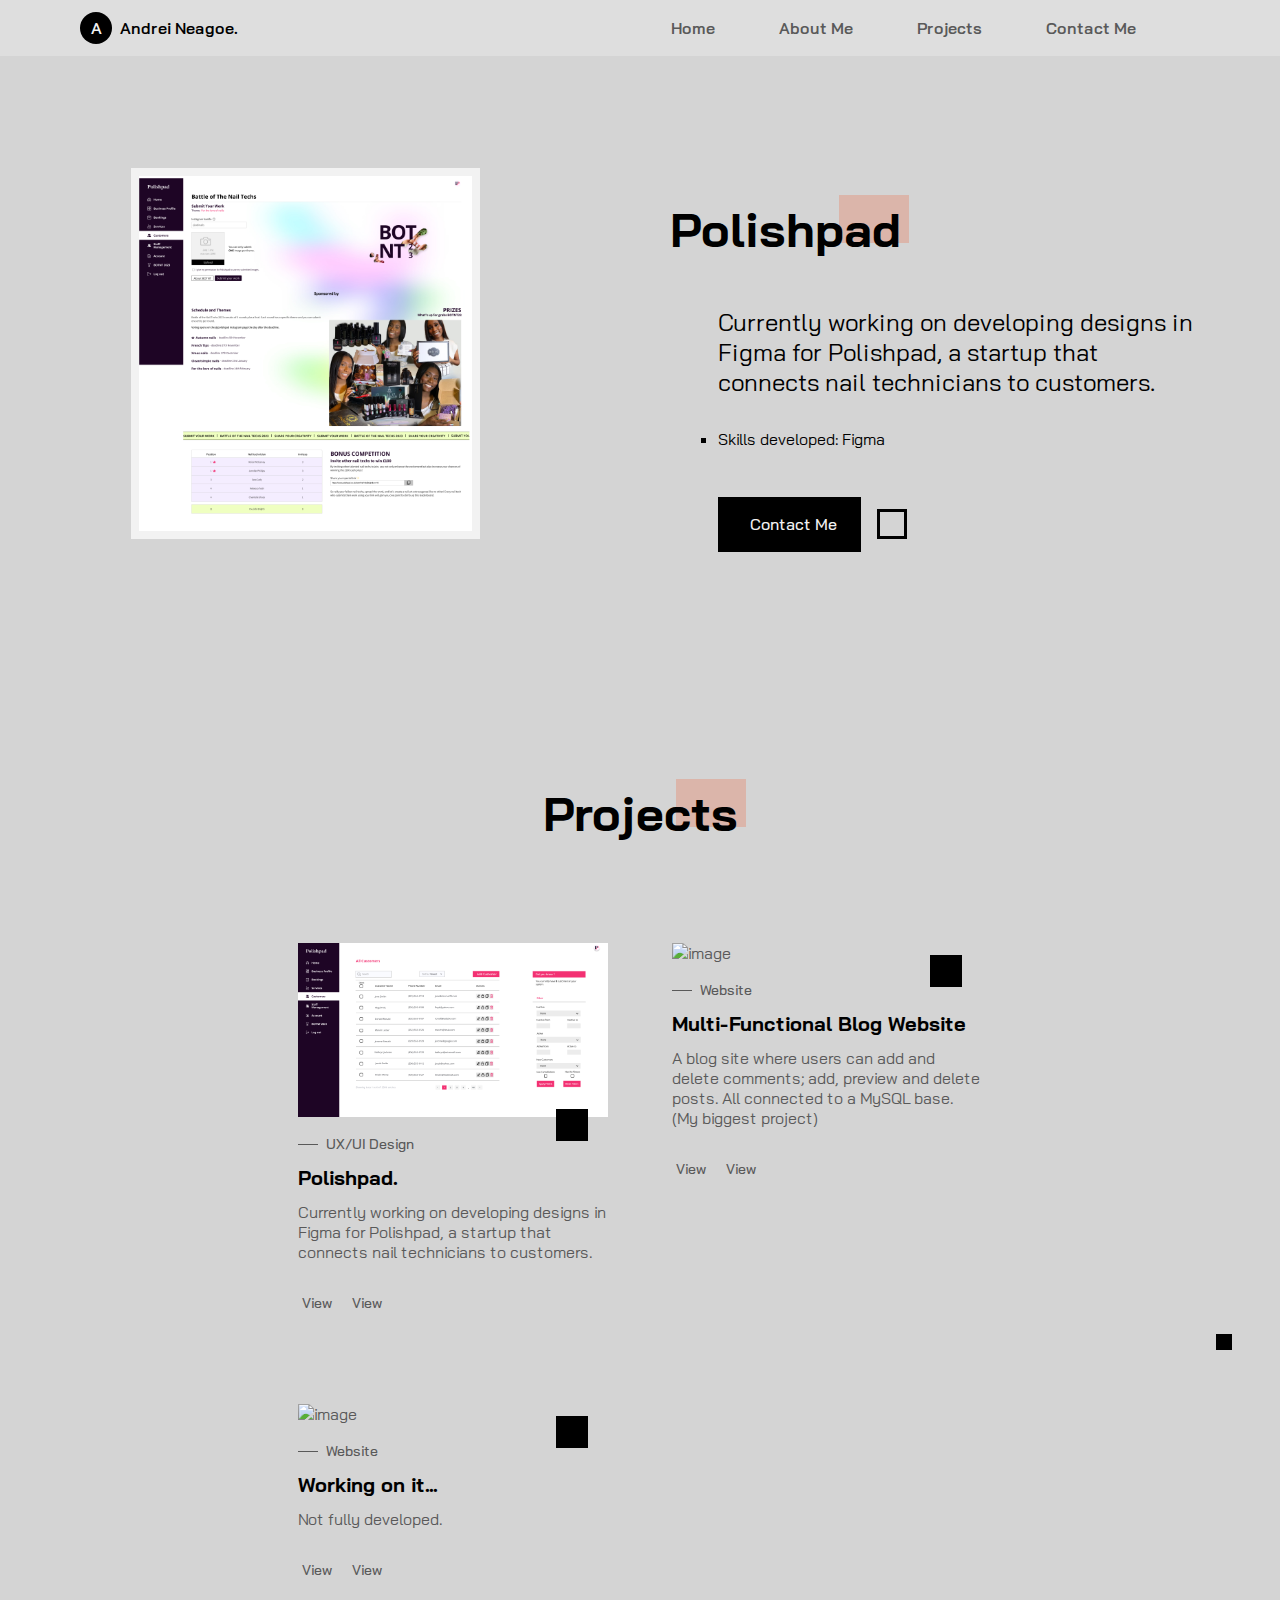
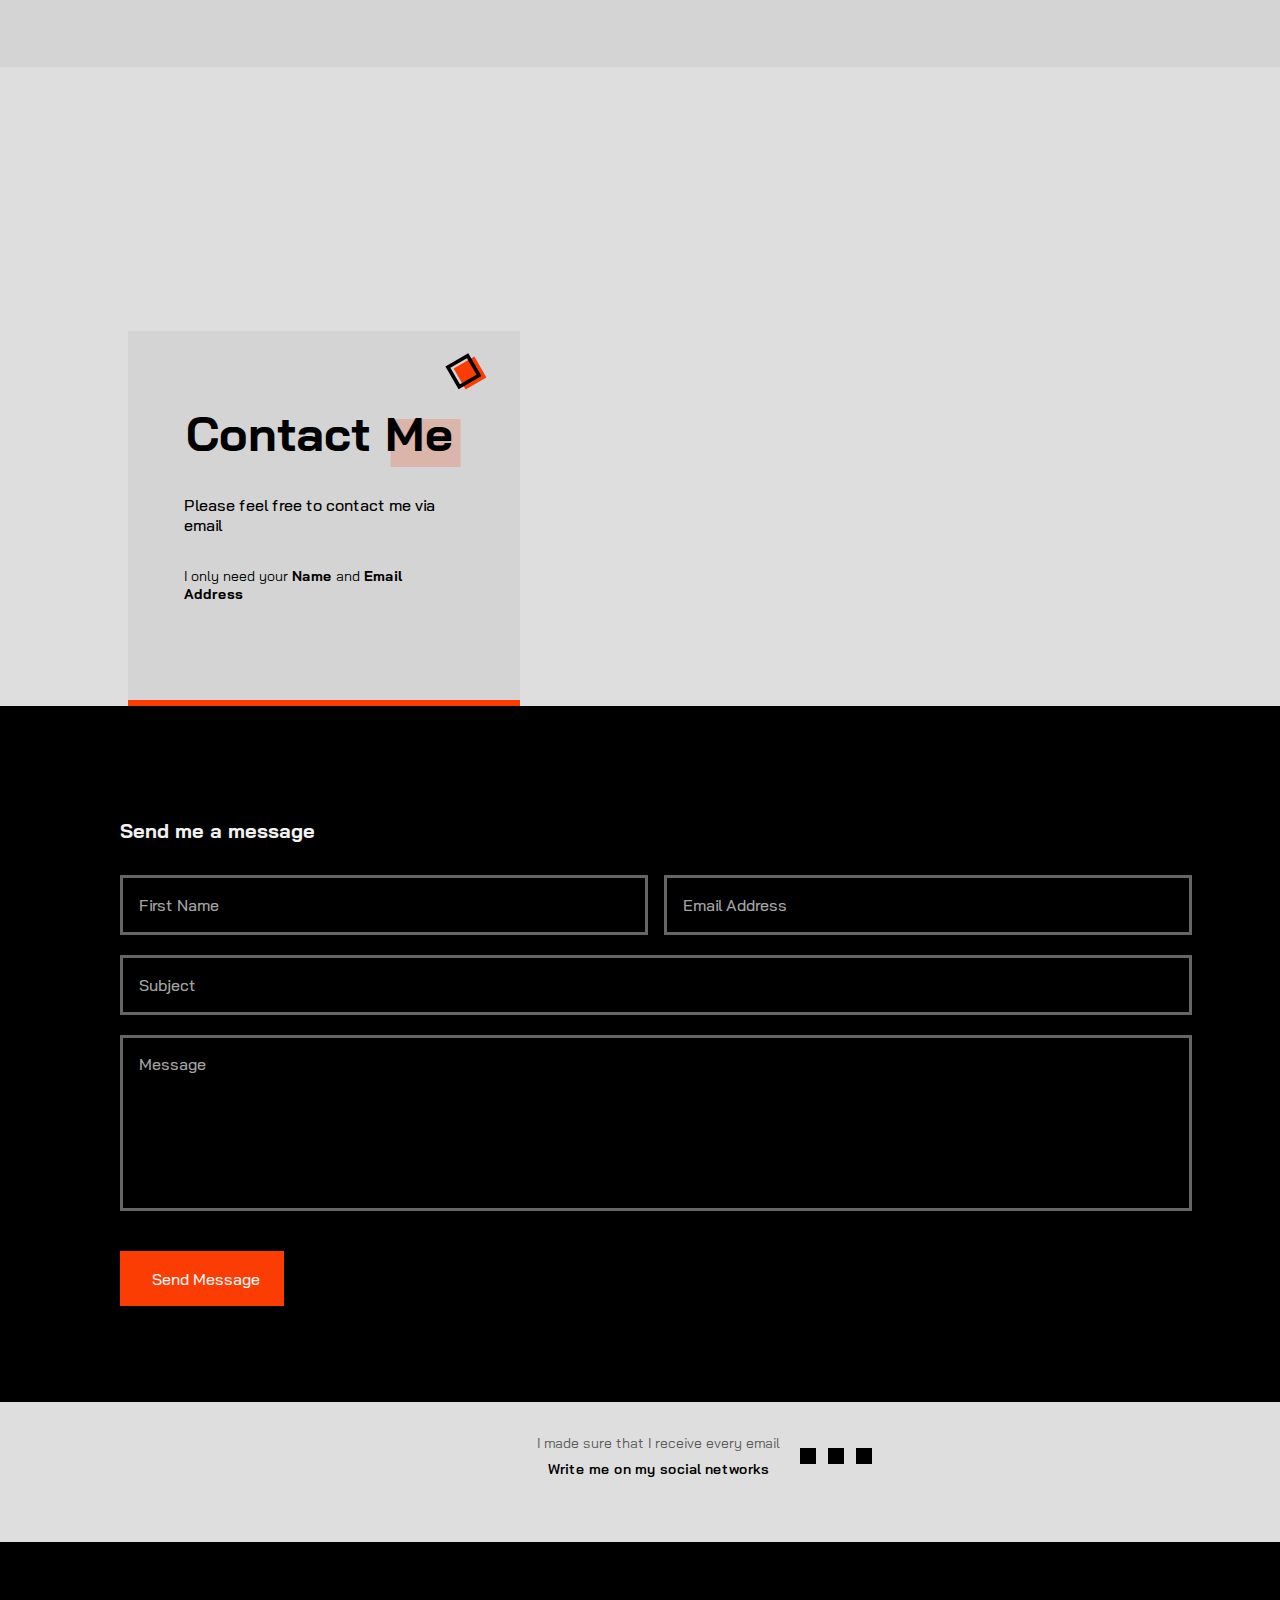
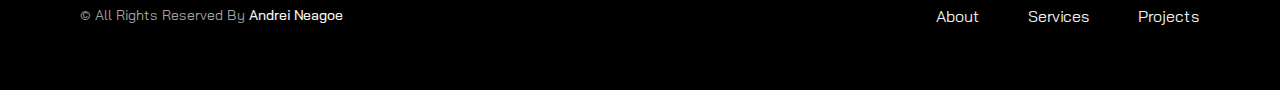
==== project1.html @ 6d441260 "." ====
<!DOCTYPE html>
<html lang="en">
  <head>
    <meta charset="UTF-8">
    <meta name="viewport" content="width=device-width, initial-scale=1">
    <meta http-equiv="X-UA-Compatible" content="ie=edge">
    <link rel="stylesheet" href="https://cdnjs.cloudflare.com/ajax/libs/remixicon/3.5.0/remixicon.css" crossorigin="">
    <link rel="stylesheet" href="styles.css">
    <title>Welcome to my portfolio!</title>
  </head>
  <body>
	<!-- Header -->
    <header class="header" id="header">
        <nav class="nav container">
            <a href="#" class="nav__logo">
                <span class="nav__logo-circle">A</span>
                <span class="nav__logo-name">Andrei Neagoe.</span>
            </a>
            <div class="nav__menu" id="nav-menu">
                <span class="nav__title">Menu</span>
                <h3 class="nav__name">Andrei</h3>
                <ul class="nav__list">
                    <li class="nav__item">
                        <a href="#home" class="nav__link">Home</a>
                    </li>

                    <li class="nav__item">
                        <a href="#about" class="nav__link">About Me</a>
                    </li>

                    <li class="nav__item">
                        <a href="#projects" class="nav__link">Projects</a>
                    </li>

                    <li class="nav__item">
                        <a href="#contact" class="nav__link">Contact Me</a>
                    </li>
                </ul>

                <!-- Close button -->
                <div class="nav__close" id="nav-close">
                    <i class="ri-close-line"></i>
                </div>
            </div>

            <div class="nav__buttons">
                <!-- Theme button -->
                <i class="ri-contrast-2-line change-theme" id="theme-button"></i>

                <!-- Toggle button -->
                <div class="nav__toggle" id="nav-toggle">
                    <i class="ri-menu-4-line"></i>
                </div>
            </div>
        </nav>
    </header>

            <!-- About Me -->
            <section class="about section" id="about">
                <div class="about__container container grid">
                    
                    <h2 class="section__title-1">
                        <span>Polishpad</span> 
                    </h2>
    
                    <div class="about__profile">
                        <div class="about__image">
                            <img src="Frame 1.jpg" alt="image" class="about__img">
                            
                        </div>
                    </div>
                    <div class="about__info">
                        <p class="about__description">
                            Currently working on developing designs in Figma for Polishpad, a startup that connects nail technicians to customers.
                        </p>
    
                        <ul class="about__list">
                            <li class="about__item">
                                Skills developed: Figma
                            </li>
                        </ul>
    
                        <div class="about__buttons">
                            <a href="#contact" class="button">
                                <i class="ri-contacts-book-2-line"></i> Contact Me
                            </a>
                            <a href="https://www.linkedin.com/in/andrei-neagoe-29a937256/" target="_blank" class="button__ghost">
                                <i class="ri-linkedin-box-line"></i>
                            </a>
                        </div>
                    </div>
                </div>
            </section>


        <!-- Projects -->
        <section class="projects section" id="projects">
            <h2 class="section__title-1">
                <span>Projects</span>
            </h2>

            <div class="projects__container container grid">
                <!-- Project 1 -->
                <article class="projects__card">
                    <div class="projects__image">
                        <img src="Customers.jpg" alt="image" class="projects__img">

                        <a href="project1.html" target="_blank" class="projects__button button">
                            <i class="ri-corner-right-up-line"></i>
                        </a>
                    </div>

                    <div class="projects__content">
                        <h3 class="projects__subtitle">UX/UI Design</h3>
                        <h2 class="projects__title">Polishpad.</h2>

                        <p class="projects__description">
                            Currently working on developing designs in Figma for Polishpad, a startup that connects nail technicians to customers.
                        </p>
                    </div>

                    <div class="projects__buttons">
                        <a href="https://github.com/andreineagoe23" target="_blank" class="projects__link">
                            <i class="ri-github-line"></i> View
                        </a>

                        <a href="https://www.linkedin.com/in/andrei-neagoe-29a937256/" target="_blank" class="projects__link">
                            <i class="ri-linkedin-box-line"></i> View
                        </a>
                    </div>
                </article>

                <!-- Project 2 -->
                <article class="projects__card">
                    <div class="projects__image">
                        <img src="project2.jpeg" alt="image" class="projects__img">

                        <a href="#" class="projects__button button">
                            <i class="ri-corner-right-up-line"></i>
                        </a>
                    </div>

                    <div class="projects__content">
                        <h3 class="projects__subtitle">Website</h3>
                        <h2 class="projects__title">Multi-Functional Blog Website</h2>

                        <p class="projects__description">
                            A blog site where users can add and delete comments;
                            add, preview and delete posts. All connected to a 
                            MySQL base. (My biggest project)
                        </p>
                    </div>

                    <div class="projects__buttons">
                        <a href="https://github.com/andreineagoe23" target="_blank" class="projects__link">
                            <i class="ri-github-line"></i> View
                        </a>

                        <a href="https://www.linkedin.com/in/andrei-neagoe-29a937256/" target="_blank" class="projects__link">
                            <i class="ri-linkedin-box-line"></i> View
                        </a>
                    </div>
                </article>

                <!-- Project 3 -->
                <article class="projects__card">
                    <div class="projects__image">
                        <img src="project3.jpeg" alt="image" class="projects__img">

                        <a href="#" class="projects__button button">
                            <i class="ri-corner-right-up-line"></i>
                        </a>
                    </div>

                    <div class="projects__content">
                        <h3 class="projects__subtitle">Website</h3>
                        <h2 class="projects__title">Working on it...</h2>

                        <p class="projects__description">
                            Not fully developed.
                        </p>
                    </div>

                    <div class="projects__buttons">
                        <a href="https://github.com/andreineagoe23" target="_blank" class="projects__link">
                            <i class="ri-github-line"></i> View
                        </a>

                        <a href="https://www.linkedin.com/in/andrei-neagoe-29a937256/" target="_blank" class="projects__link">
                            <i class="ri-linkedin-box-line"></i> View
                        </a>
                    </div>
                </article>

            </div>
        </section>

        <!-- Contact Form -->
        <section class="contact section" id="contact">
            <div class="contact__container grid"></div>
            <div class="contact__data">
                <h2 class="section__title-2">
                    <span>Contact Me</span>
                </h2>

                <p class="contact__description-1">
                    Please feel free to contact me via email
                </p>

                <p class="contact__description-2">
                    I only need your <b>Name</b> and <b>Email Address</b>
                </p>

                <div class="geometric-box"></div>
            </div>

            <div class="contact__mail">
                <h2 class="contact__title">
                    Send me a message 
                </h2>

                <form action="" class="contact__form" id="contact-form">
                    <div class="contact__group">
                        
                        <div class="contact__box">
                            <input type="text" name="user_name" class="contact__input" id="name" required placeholder="First Name">
                            <label for="name" class="contact__label">First Name</label>
                        </div>

                        <div class="contact__box">
                            <input type="email" name="user_email" class="contact__input" id="email" required placeholder="Email Address">
                            <label for="email" class="contact__label">Email Address</label>
                        </div>
                    </div>
                    
                    <div class="contact__box">
                        <input type="text" name="user_subject" class="contact__input" id="subject" required placeholder="Subject">
                        <label for="subject" class="contact__label">Subject</label>
                    </div>

                    <div class="contact__box contact__area">
                        <textarea name="user_message" id="message" class="contact__input" required placeholder="Message"></textarea>
                        <label for="message" class="contact__label">Message</label>
                    </div>

                    <p class="contact__message" id="contact-message"></p>
                   
                    <button type="submit" class="contact__button button">
                        <i class="ri-mail-send-line"></i> Send Message
                    </button>
                </form>
            </div>

            <div class="contact__social">
                <img src="curved-arrow.svg" alt="" class="contact__social-arrow">

                <div class="contact__social-data">
                    <div>
                        <p class="contact__social-description-1">
                            I made sure that I receive every email
                        </p>
                        <p class="contact__social-description-2">
                            Write me on my social networks
                        </p>
                    </div>

                    <div class="contact__social-links">
                        <a href="https://www.instagram.com/andreineagoe23" target="_blank" class="contact__social-link">
                            <i class="ri-instagram-line"></i>
                        </a>

                        <a href="https://www.linkedin.com/in/andrei-neagoe-29a937256/" target="_blank" class="contact__social-link">
                            <i class="ri-linkedin-box-line"></i>
                        </a>
                        
                        <a href="https://github.com/andreineagoe23" target="_blank" class="contact__social-link">
                            <i class="ri-github-line"></i>
                        </a>
                    </div>

                </div>
            </div>
        </section> 

    </main>

    <!-- Footer -->
    <footer class="footer">
        <div class="footer__container container grid">
            <ul class="footer__links">

                <li>
                    <a href="#about" class="footer__link">About</a>
                </li>
                <li>
                    <a href="#services" class="footer__link">Services</a>
                </li>
                <li>
                    <a href="#projects" class="footer__link">Projects</a>
                </li>

            </ul>

            <span class="footer__copy">
               &#169; All Rights Reserved By 
               <a href="">Andrei Neagoe</a>
            </span>
        </div>
    </footer>

    <!-- Scroll Up -->

    <a href="#" class="scrollup" id="scroll-up">
        <i class="ri-arrow-up-line"></i>
    </a>

    <!-- Scroll Js -->
    <script src="scrollreveal.min.js"></script>
    
    <!-- Email Js -->
    <script src="https://cdn.jsdelivr.net/npm/@emailjs/browser@3/dist/email.min.js"></script>

    <!-- Main Js -->
    <script src="main.js"></script>

  </body>
</html>
---- styles.css ----
/* Google Fonts*/
@import url('https://fonts.googleapis.com/css2?family=Bai+Jamjuree:wght@400;500;600;700&display=swap');

/* Variables */
:root 
{
--header-height: 3.5rem;

/* Color */
--first-color: hsl(14, 98%, 50%);
--black-color: hsl(0, 0%, 0%);
--black-color-light: hsl(0, 0%, 40%);
--white-color: hsl(0, 0%, 95%);
--title-color: hsl(0, 0%, 0%);
--text-color: hsl(0, 0%, 35%);
--text-color-light: hsl(0, 0%, 64%);
--body-color: hsl(0, 0%, 87%);
--container-color: hsl(0, 0%, 83%);

/* -Font- */
--body-font: 'Bai Jamjuree', sans-serif;
--biggest-font-size: 2.5rem;
--h1-font-size: 1.75rem;
--h2-font-size: 1.25rem;
--h3-font-size: 1.125rem;
--normal-font-size: 0.938rem;
--small-font-size: 0.813rem;
--smaller-font-size: 0.75rem;

/* Font Weight */
--font-regular: 400;
--font-medium: 500;
--font-semi-bold: 600;
--font-bold: 700;

/* z index */
--z-tooltip: 10;
--z-fixed: 100;
}
@media screen and (min-width: 1150px)
{
:root 
{
--biggest-font-size: 4.5rem;
--h1-font-size: 3rem;
--h2-font-size: 1.5rem;
--h3-font-size: 1.25rem;
--normal-font-size: 1rem;
--small-font-size: 0.875rem;
--smaller-font-size: 0.813rem;
}
}

* {
    box-sizing: border-box;
    padding: 0;
    margin: 0;
}

html {
    scroll-behavior: smooth;
}

body {
    font-family: var(--body-font);
    font-size: var(--normal-font-size);
    background-color: var(--body-color);
    color: var(--text-color)
}

h1,h2,h3,h4 {
    color: var(--title-color);
    font-weight: var(--font-bold);
}

ul {
    list-style: none;
}

a {
    text-decoration: none;
}

img {
    display: block;
    max-width: 100%;
    height: auto;
}

/* Light & Dark Theme */

.nav__buttons {
    display: flex;
    align-items: center;
    column-gap: 1rem;
}

body.dark-theme {
    --first-color: hsl(14, 80%, 50%);
--black-color: hsl(0, 0%, 18%);
--black-color-light: hsl(0, 0%, 30%);
--title-color: hsl(0, 0%, 95%);
--text-color: hsl(0, 0%, 70%);
--body-color: hsl(0, 0%, 8%);
--container-color: hsl(0, 0%, 12%);
}

.change-theme {
    font-size: 1.25rem;
    color: var(--title-color);
    cursor: pointer;
    transition: color 0.3s;
}

.dark-theme :is(.home__arrow, .home__line, .about__line) {
    filter: none;
}

/* Reusable CSS */
.container {
    max-width: 1120px;
    margin-inline: 1.5rem;
}

.grid {
    display: grid;
    gap: 1.5rem;
}

.section {
    padding-block: 4rem 2rem;
}

.section__title-1,
.section__title-2 {
    position: relative;
    font-size: var(--h1-font-size);
    width: max-content;
    margin: 0.75rem auto 2rem;
}

.section__title-1 span,
.section__title-2 span {
    z-index: 5;
    position: relative;
}

.section__title-1::after,
.section__title-2::after {
    content: "";
    width: 40px;
    height: 28px;
    background-color: hsl(14, 98%, 50%, 0.2);
    position: absolute;
    top: -4px;
    right: -8px;
}

.section__title-2::after {
    top: initial;
    bottom: -4px;
}

.geometric-box {
    position: absolute;
    width: 20px;
    height: 20px;
    background-color: var(--first-color);
    rotate: -30deg;
}

.geometric-box::after {
    content: "";
    position: absolute;
    width: 16px;
    height: 16px;
    border: 3px solid var(--black-color);
    left: -5px;
    top: -5px;
}

.main {
    overflow: hidden;
}

/* Header & Nav */
.header {
    position: fixed;
    width: 100%;
    top: 0;
    left: 0;
    background-color: var(--body-color);
    z-index: var(--z-fixed);
    transition: box-shadow .4s;
}

.nav {
    position: relative;
    height: var(--header-height);
    display: flex;
    justify-content: space-between;
    align-items: center;
}

.nav__logo {
    display: flex;
    column-gap: 0.5rem;
    align-items: center;
    font-weight: var(--font-semi-bold);
    color: var(--title-color);
}

.nav__logo-circle,
.nav__toggle {
    width: 32px;
    height: 32px;
    background-color: var(--black-color);
    color: var(--white-color);
    display: grid;
    place-items: center;
}

.nav__logo-circle{
    border-radius: 50%;
}
.nav__toggle{
    font-size: 1.25rem;
    cursor: pointer;
}

/* Nav for mobile */
@media screen and (max-width:1150px){
    .nav__menu{
        position: fixed;
        top: -100%;
        left: 0;
        background-color: hsl(0, 0%, 0%, 0.75);
        width: 100%;
        padding-block: 1.8rem 5rem;
        text-align: center;
        backdrop-filter: blur(8px);
        transition: top 0.4s;
    }
}

.nav__title,
.nav__name,
.nav__close {
    color: var(--white-color);
}

.nav__title{
    display: block;
    font-size: var(--smaller-font-size);
    font-weight: var(--font-semi-bold);
    margin-bottom: 3.5rem;
}

.nav__name {
    position: relative;
    width: max-content;
    margin: 0 auto 3rem;
    font-size: var(--h2-font-size);
}

.nav__name::after
.nav__name::before{
    content: "";
    width: 40px;
    height: 1px;
    background-color: var(--text-color-light);
    position: absolute;
    top: 50%;
    left: -4rem;
}

.nav__name::before{
    left: initial;
    right: -4rem;
}

.nav__list{
    display: flex;
    flex-direction: column;
    row-gap: 2.5rem;
}

.nav__link{
    position: relative;
    color: var(--text-color-light);
    font-size: var(--h3-font-size);
    font-weight: var(--font-semi-bold);
    transition: color 0.3s;
}

.nav__link::after{
    content: "";
    width: 0;
    height: 2px;
    background-color: var(--white-color);
    position: absolute;
    left: 0;
    bottom: -0.5rem;
    transition: width 0.3s;
}

.nav__link:hover{
    color: var(--white-color);
}

.nav__link:hover::after{
    width: 25%;
}

.nav__close{
    position: absolute;
    font-size: 1.5rem;
    top: 1rem;
    right: 1.5rem;
    cursor: pointer;
}

/* Show Menu */

.show-menu {
    top: 0;
}

/* Shadow Header */

.shadow-header {
    box-shadow: 0 1px 16px hsla(0, 0, 0, 0.12);
}

/* Home */

.home__container{
    padding-top: 2rem;
}

.home__name {
    font-size: var(--biggest-font-size);
    text-align: center;
}

.home__profile {
    position: relative;
    justify-self: center;
}

.home__image {
    width: 220px;
}

.home__img{
    position: relative;
    z-index: 10;
}

.home__shadow {
    width: 100%;
    height: 100%;
    background-color: var(--container-color);
    position: absolute;
    bottom: -0.75rem;
    right: -0.75rem;
    border: 4px solid var(--black-color);
    z-index: 5;
    transition: background-color 0.4s;
}

.home__arrow {
    position: absolute;
    filter: invert(1);
    width: 50px;
    transition: filter 0.4s;
}

.home__arrow {
    left: 40%;
    bottom: -4rem;
}

.home__profile .geometric-box {
    top: 2.5rem;
    left: -0.7rem;
    z-index: 10;
}

.home__social {
    height: max-content;
    position: absolute;
    left: -3rem;
    top: 0;
    bottom: 0;
    margin: auto 0;
    display: grid;
    row-gap: 1rem;
}

.home__social-link {
    background-color: var(--black-color-light);
    color: var(--white-color);
    font-size: 1.25rem;
    padding: 6px;
    display: grid;
    place-items: center;
    transition: background-color 0.3s;
}

.home__social-link:hover {
    background-color: var(--black-color);
}

.home__info {
    margin-top: 4rem;
}

.home__description {
    text-align: center;
    color: var(--title-color);
    margin-bottom: 1.5rem;
}

.home__description b{
    background: linear-gradient(90deg,
            hsla(14, 98%, 50%, 0.3),
            hsla(14, 98%, 50%, 0));
}

.home__scroll {
    display: block;
    width: max-content;
    margin: 0 auto;
}

.home__scroll-text {
    display: none;
}

.home__scroll-box {
    background-color: var(--black-color);
    color: var(--white-color);
    width: 36px;
    height: 36px;
    display: grid;
    place-items: center;
    font-size: 1rem;
    cursor: pointer;
    overflow: hidden;
    transition: background-color 0.4s;
}

.home__scroll-box i{
    animation: scroll-down 3s infinite;
}

/* Animate scroll icon */
@keyframes scroll-down{
    0%{
        transform: translateY(-1rem);
        opacity: 0;
    }
    50%{
        transform: translateY(0);
        opacity: 1;
    }
    100%{
        transform: translateY(0.6rem);
        opacity: 0;
    }
}

/* Button */

.button,
.button__ghost {
    display: flex;
    align-items: center;
    justify-content: center;
    column-gap: 0.5rem;
}

.button {
    background-color: var(--black-color);
    padding: 1.1rem 1.5rem;
    color: var(--white-color);
    font-weight: var(--font-medium);
    transition: background-color 0.4s;
}

.button i{
    font-size: 1.25rem;
}

.button:hover{
    background-color: var(--first-color);
}

.button__ghost {
    border: 3px solid var(--black-color);
    color: var(--black-color);
    padding: 0.5rem;
    transition: border 0.4s, color 0.4s;
}

.button__ghost i{
    font-size: 1.25 rem;
}

.button__ghost:hover{
    border: 3px solid var(--first-color);
}

/* About */

.about{
    background-color: var(--container-color);
    transition: background-color 0.4s;
}

.about__container{
    row-gap: 0;
}
.about__profile{
    position: relative;
    justify-self: center;
    margin-block: 2.5rem 4.5rem;
}

.about__image{
    width: 220px;
}

.about__img {
    position: relative;
    border: 4px solid var(--white-color);
    z-index: 1;
}

.about__shadow,
.about__box {
    position: absolute;
}

.about-shadow{
    width: 150px;
    height: 385px;
    background-color: var(--body-color);
    top: -2.5rem;
    right: -3.5rem;
    border-bottom: 4px solid var(--first-color);
    transition: background-color 0.4s;
}

.about__profile .geometric-box {
    top: 1.5rem;
    right: -2.8rem;
}

.about__box{
    width: 40px;
    height: 40px;
    background-color: var(--first-color);
    right: -0.5rem;
    bottom: 1.5rem;
}

.about__info {
    padding-left: 1.25rem;
}

.about__description {
    position: center;
    color: var(--title-color);
    margin-bottom: 1.5rem;
}

.about__description::after {
    content: "";
    width: 20px;
    height: 1px;
    background-color: var(--title-color);
    position: absolute;
    left: -1.75rem;
    top: 0.5rem;
}

.about__list {
    list-style: square;
    color: var(--title-color);
    margin-bottom: 3rem;
}

.about__buttons{
    display: flex;
    justify-content: center;
    align-items: center;
    column-gap: 1rem;
}

/* Services */

.services__container {
    grid-template-columns: 250px;
    justify-content: center;
    row-gap: 2rem;
    padding-top: 1rem;
}

.services__card {
    position: relative;
}

.services__content{
    height: 100%;
    background-color: var(--body-color);
    border: 4px solid var(--black-color);
    padding: 6rem 1rem 3rem;
    z-index: 5;
    position: relative;
    transition: background-color 0.4s, border 4s;
}

.services__border {
    position: absolute;
    width: 100%;
    height: 100%;
    border: 4px solid var(--first-color);
    top: 0;
    left: 0;
    transition: transform 0.4s;
}

.services__card:hover .services__border {
    transform: translate(0.75rem, 0.75rem);
}

.services__icon {
    position: relative;
    display: inline-block;
}

.services__icon i{
    font-size: 2rem;
    color: var(--black-color);
    position: relative;
    z-index: 5;
}

.services__box {
    position: absolute;
    width: 24px;
    height: 24px;
    background-color: var(--first-color);
    right: -2px;
    top: -2px;
}

.services__title {
    font-size: var(--h2-font-size);
    margin-bottom: 1.25rem;
}

/* Projects */

.projects {
    background-color: var(--container-color);
    transition: background-color 0.4s;
}

.projects__container{
    row-gap: 2rem;
}

.projects__card {
    padding: 1rem 4rem 2rem;
    transition: background-color 0.4s;
}

.projects__image {
    position: relative;
    margin-bottom: 0.75rem;
}

.projects__button{
    position: absolute;
    right: 1rem;
    bottom: -1.5rem;
    padding: 1rem;
}

.projects__content{
    margin-bottom: 1.25rem;
}

.projects__subtitle {
    position: relative;
    display: inline-block;
    font-size: var(--small-font-size);
    font-weight: var(--font-medium);
    color: var(--text-color);
    margin-bottom: 0.75rem;
    padding-left: 1.75rem;
}

.projects__subtitle::after{
    content: '';
    width: 20px;
    height: 1px;
    background-color: var(--text-color);
    position: absolute;
    top: 50%;
    left: 0;
}

.projects__title {
    font-size: var(--h3-font-size);
    margin-bottom: 0.75rem;
}

.projects__buttons {
    display: flex;
    align-items: center;
    column-gap: 1rem;
}

.projects__link {
    display: flex;
    align-items: center;
    column-gap: 0.25rem;
    color: var(--text-color);
    font-size: var(--small-font-size);
    font-weight: var(--font-medium);
    transition: color 0.4s;
}

.projects__link i{
    font-size: 1rem;
    color: var(--title-color);
    transition: color 0.4s;
}

.projects__link:hover,
.projects__link:hover i{
    color: var(--first-color);
}

.projects__card:hover {
    background-color: var(--white-color);
}

/* Contact Form */

.contact {
    padding-bottom: 0;
}

.contact__container {
    position: relative;
    grid-template-rows: 300px max-content max-content;
    row-gap: 0;
}

.contact__data {
    position: relative;
    width: 300px;
    height: 300px;
    background-color: var(--container-color);
    padding: 3rem 1.5rem 3.5rem;
    border-bottom: 4px solid var(--first-color);
    margin-left: auto;
    z-index: 5;
    transition: background-color 0.4s;
}

.contact__data .section__title-2 {
    margin: 0 0 1.5rem;
}

.contact__description-1 {
    color: var(--title-color);
    font-weight: var(--font-medium);
    margin-bottom: 2rem;
}

.contact__description-2 {
    color: var(--title-color);
    font-size: var(--small-font-size);
}

.contact__data .geometric-box {
    top: 2rem;
    right: 2.5rem;
}

.contact__mail {
    position: relative;
    background-color: var(--black-color);
    padding: 5rem 1.5rem 2.5rem;
    margin-top: -2.5rem;
    transition: background-color 0.4s;
}

.contact__title {
    color: var(--white-color);
    font-size: var(--h2-font-size);
    margin-bottom: 2rem;
    text-align: center;
}

.contact__form,
.contact__group {
    display: grid;
    row-gap: 1.25rem;
}

.contact__form {
    position: relative;
}

.contact__box {
    position: relative;
    width: 100%;
    height: 58px;
}

.contact__input,
.contact__button {
    font-family: var(--body-font);
    font-size: var(--normal-font-size);
    outline: none;
    border: none;
}

.contact__input {
    position: absolute;
    width: 100%;
    height: 100%;
    background-color: var(--black-color);
    border: 3px solid var(--black-color-light);
    color: var(--white-color);
    padding: 0.5rem 1rem;
    font-weight: var(--font-medium);
    transition: border 0.4s, background-color 0.4s;
}

.contact__input::placeholder {
    color: var(--text-color-light);
    transition: opacity 0.4s;
}

.contact__input::focus {
    border: 3px solid var(--white-color);
}

.contact__label {
    position: absolute;
    top: 8px;
    left: 10px;
    color: var(--text-color-light);
    font-size: var(--small-font-size);
    font-weight: var(--font-medium);
    background-color: var(--black-color);
    padding: 8px;
    pointer-events: none;
    transition: top 0.4s, opacity 0.4s, background-color 0.4s;
    opacity: 0;
}

.contact__form .contact__area {
    height: 10rem;
}

.contact__area textarea {
    resize: none;
    padding-top: 1rem;
}

.contact__button {
    background-color: var(--first-color);
    cursor: pointer;
}

.contact__input:focus::after::placeholder {
    opacity: 0;
}

.contact__input:focus + .contact__label{
    opacity: 1;
    top: -16px;
}

.contact__social {
    display: grid;
    row-gap: 1rem;
    background-color: hsl(0, 0%, 10%);
    padding-block: 1rem 2rem;
    text-align: center;
}

.contact__social-arrow {
    width: 32px;
    margin: 0 auto;
}

.contact__social-data {
    display: flex;
    flex-direction: column;
    row-gap: 1.5rem;
}

.contact__social-description-1 {
    color: var(--text-color-light);
    font-size: var(--small-font-size);
    margin-bottom: 0.5rem;
}

.contact__social-description-2{
    color: var(--white-color);
    font-size: var(--small-font-size);
    font-weight: var(--font-semi-bold);
}

.contact__social-links {
    display: flex;
    justify-content: center;
    column-gap: 0.75rem;
}

.contact__social-link{
    background-color: var(--black-color);
    padding: 6px;
    color: var(--white-color);
    font-size: 1.25rem;
    display: grid;
    place-items: center;
    transition: background-color 0.4s;
}

.contact__social-link:hover{
    background-color: var(--first-color);
}

.contact__message {
    color: var(--white-color);
    font-size: var(--small-font-size);
    position: absolute;
    bottom: -1.6rem;
    left: 0;
}

/* Footer */

.footer {
    background-color: var(--black-color);
}

.footer__container {
    padding-block: 3rem 2rem;
    row-gap: 2.5rem;
}

.footer__links {
    display: flex;
    justify-content: center;
    column-gap: 2rem;
}

.footer__link {
    color: var(--white-color);
    transition: color 0.4s;
}

.footer__link:hover {
    color: var(--text-color-light);
}

.footer__copy {
    color: var(--text-color-light);
    font-size: var(--small-font-size);
    text-align: center;
}

.footer__copy a{
    color: var(--white-color);
    font-weight: var(--font-medium);
}

/* Scroll Bar */

::-webkit-scrollbar {
    width: 0.6rem;
    border-radius: 0.5rem;
    background-color: hsl(0, 0%, 65%);
}

::-webkit-scrollbar-thumb {
    width: 0.6rem;
    border-radius: 0.5rem;
    background-color: hsl(0, 0%, 5%);
}

::-webkit-scrollbar-thumb:hover {
    width: 0.6rem;
    border-radius: 0.5rem;
    background-color: hsl(0, 0%, 45%);
}

/* Scroll Up */

.scrollup {
    position: fixed;
    right: 1rem;
    bottom: -50%;
    background-color: var(--black-color);
    display: inline-flex;
    padding: 8px;
    font-size: 1.25rem;
    color: var(--white-color);
    z-index: var(--z-tooltip);
    transition: bottom 0.4s, transform 0.4s, background-color 0.4s;
}

.scrollup:hover {
    transform: translateY(-0.5rem);
}

.show-scroll {
    bottom: 3rem;
}

/* Responsivity */

/* Small Devices */

@media screen and (max-width: 340px) {
    .container {
        margin-inline: 1rem;
    }

    .home__image {
        width: 180px;
    }

    .home__social {
        height: max-content;
        position: absolute;
        left: -3rem;
        top: 0;
        bottom: 0;
        margin: auto 0;
        display: grid;
        row-gap: 1rem;
    }
    
    .home__social-link {
        background-color: var(--black-color-light);
        color: var(--white-color);
        font-size: 1.25rem;
        padding: 6px;
        display: grid;
        place-items: center;
        transition: background-color 0.3s;
    }
    
    .home__social-link:hover {
        background-color: var(--black-color);
    }
    
    .about__image {
        width: 180px;
    }

    .about__shadow {
        height: 330px;
        right: -2.5rem;
    }

    .contact__data {
        width: 100%;
    }

    .contact__data,
    .section__title-2 {
        transform: translateX(0rem);
    }
}

/* Medium Devices */

@media screen and (min-width: 576px) {
    .home__container,
    .about__container,
    .projects__container {
        grid-template-columns: 350px;
        justify-content: center;
    }

    .contact__data {
        width: 350px;
        padding: 4rem 1.5rem;
        margin-inline: auto;
    }

    .contact__container {
        grid-template-columns: 500px;
        justify-content: center;
    }

    .contact__group {
        grid-template-columns: repeat(2, 1fr);
        column-gap: 1rem;
    }

    .contact__social {
        background-color: transparent;
    }

    .contact__social-arrow {
        filter: invert(1);
    }

    .contact__social-description-1 {
        color: var(--text-color);
    }

    .contact__social-description-2 {
        color: var(--title-color);
    }

    .dark-theme .contact__social-arrow{
        filter: none;
    }
}

@media screen and (min-width: 768px) {
    .services__container {
        grid-template-columns: repeat(2, 250px);
    }

    .projects__container {
        grid-template-columns: repeat(2, 350px);
    }
}

/* Large Devices */

@media screen and (min-width: 1150px) {
    .container {
        margin-inline: auto;
    }

    .section {
        padding-block: 7rem 2rem;
    }

    .section__title-1::after,
    .section__title-2::after {
        width: 70px;
        height: 48px;
    }

    .geometric-box {
        transform: scale(1.2);
    }

    .nav {
        height: calc(--header-height + 2rem);
        column-gap: 4rem;
    }

    .nav__close,
    .nav__toggle,
    .nav__title,
    .nav__name {
        display: none;
    }

    .nav__list {
        flex-direction: row;
        column-gap: 4rem;
    }

    .nav__menu {
        margin-left: auto;
    }

    .nav__link {
        color: var(--text-color);
        font-size: var(--normal-font-size);
    }
    .nav__link:hover{
        color: var(--title-color);
    }
    .nav__link::after {
        background-color: var(--title-color);
    }

    .active-link {
        color: var(--title-color);
    }

    .nav__link-button {
        background-color: var(--black-color);
        color: var(--white-color);
        padding: 1.1rem 1.5rem;
    }
    .nav__link-button:hover {
        color: var(--white-color);
    }
    .nav__link-button::after{
        background-color: transparent;
    }

    .change-theme {
        color: var(--text-color);
    }

    .change-theme:hover {
        color: var(--title-color);
    }

    .home__container {
        grid-template-columns: repeat(2, 460px);
        gap: 2rem 4rem;
        align-items: center;
        padding-block: 5.5rem;
    }

    .home__profile {
        grid-column: 2 / 3;
        grid-row:  1/ 3;
    }

    .home__image {
        width: 350px;
    }

    .home__shadow {
        right: -1.25rem;
        bottom: -1.25rem;
        border: 6px solid var(--black-color);
    }

    .home__name,
    .home__description {
        text-align: initial;
    }

    .home__name {
        align-self: flex-end;
    }

    .home__info {
        margin-top: 0;
        align-self: flex-start;
    }

    .home__description {
        position: relative;
        font-size: var(--h2-font-size);
        margin-bottom: 5.5rem;
        padding-left: 3rem;
    }
    .home__description::after {
        content: '';
        width: 32px;
        height: 2px;
        background-color: var(--title-color);
        position: absolute;
        left: 0;
        top: 14px;
    }
    .home__scroll {
        margin: 0;
        display: flex;
        align-items: center;
        column-gap: 0.75rem;
    }
    .home__scroll-text {
        display: block;
        color: var(--text-color);
        font-size: var(--smaller-font-size);
        font-weight: var(--font-medium);
    }
    .home__scroll-box{
        width: 44px;
        height: 44px;
    }
    .home__scroll-box i{
        font-size: 1.25rem;
    }
    .home__profile .geometric-box{
        top: 15rem;
    }
    .home__arrow {
        top: 4.5rem;
        left: -8rem;
        rotate: 80deg;
        width: 80px;
    }
    
    .home__social {
        left: initial;
        right: -6rem;
    }
    .home__social-link {
        font-size: 1.5rem;
        padding: 0.5rem;
    }

    .about__container {
        grid-template-columns: 440px 525px;
        gap: 1rem 9rem;
        align-items: center;
        padding-block: 1rem;
    }
    .about__profile {
        order: -1;
        grid-row: 1 / 3;
    }
    .about__image {
        width: 350px;
    }
    .about__img {
        border: 8px solid var(--white-color);
    }
    .about__shadow {
        width: 180px;
        height: 615px;
        top: -8rem;
        border-bottom: 6px solid var(--first-color);
    }
    .about__profile .geometric-box {
        right: -4rem;
        top: 4.5rem;
    }

    .about__box {
        width: 64px;
        height: 75px;
    }
    .about__container .section__title-1{
        align-self: flex-end;
        margin-inline: 0;
    }
    .about__info {
        align-self: flex-start;
        padding-left: 3rem;
    }

    .about__description{
        font-size: var(--h2-font-size);
        margin-bottom: 2rem;
    }
    .about__description::after {
        width: 32px;
        height: 2px;
        left: -3rem;
        top: 14px;
    }

    .about__buttons {
        justify-content: initial;
    }

    .button__ghost {
        padding: 0.75rem;
    }
    .button__ghost i{
        font-size: 1.5rem;
    }

    .services__container {
        grid-template-columns: repeat(2, 282px);
        column-gap: 5rem;
        padding-block: 3rem 5rem;
    }

    .services__content {
        padding: 6.5rem 1.5rem 3.5rem;
        border: 6px solid var(--black-color);
    }

    .services__icon i{
        font-size: 3rem;
    }

    .services__box {
        width: 32px;
        height: 32px;
    }

    .services__title {
        margin-bottom: 1.5rem;
    }

    .services__card:hover .services__border {
        transform: translate(1.25rem, 1.25rem);
    }
    .projects__container {
        grid-template-columns: repeat(2, 352 px);
        padding-block: 3rem 1rem;
    }
    .projects__card{
        padding: 1.25rem 1.25rem 2.5rem;
    }
    .projects__image {
        margin-bottom: 1rem;
    }
    .projects__content {
        margin-bottom: 2rem;
    }
    .projects__button {
        right: 1.25rem;
    }
    
    .contact__container {
        grid-template-columns: 440px 670px;
        grid-template-rows: initial;
        padding-bottom: 2rem;
    }
    .contact__mail {
        grid-column: 2 / 3;
        grid-row: 1 / 3;
        padding: 7rem 5.5rem 6rem 7.5rem;
        margin-top: 0;
    }
    .contact__title {
        font-size: var(--h3-font-size);
        text-align: initial;
    }
    .contact__box {
        height: 60px;
    }
    .contact__form .contact__area{
        height: 11rem;
    }
    .contact__button {
        margin-top: 1.25rem;
        width: max-content;
    }
    .contact__data {
        width: 392px;
        height: 375px;
        padding: 4.5rem 3.5rem 3.5rem;
        margin: 7.5rem 0 0 8rem;
        border-bottom: 6px solid var(--first-color);
    }
    .contact__data .section__title-2 {
        justify-content: center;
        align-items: center;
        margin: 0 0 2rem;
        transform: translateX(0.1rem);
    }
    .contact__social {
        margin-left: 8rem;
    }
    .contact__social-data {
        flex-direction: row;
        justify-content: center;
        align-items: center;
        column-gap: 1.25rem;
    }
    .contact__social-arrow {
        width: 40px;
    }
    .contact__social-link {
        font-size: 1.5rem;
        padding: 0.5rem;
    }
    .contact__message {
        bottom: -2.5rem;
    }
    .dark-theme .contact__data {
        box-shadow: 4px 0 8px hsla(0, 0%, 4%, 0.3);
    }

    .footer__container{
        padding-block: 4rem;
        grid-template-columns: repeat(2,max-content);
        justify-content: space-between;
    }
    .footer__links {
        column-gap: 3rem;
        order: 1;
    }

    .scrollup {
        right: 3rem;
    }
}
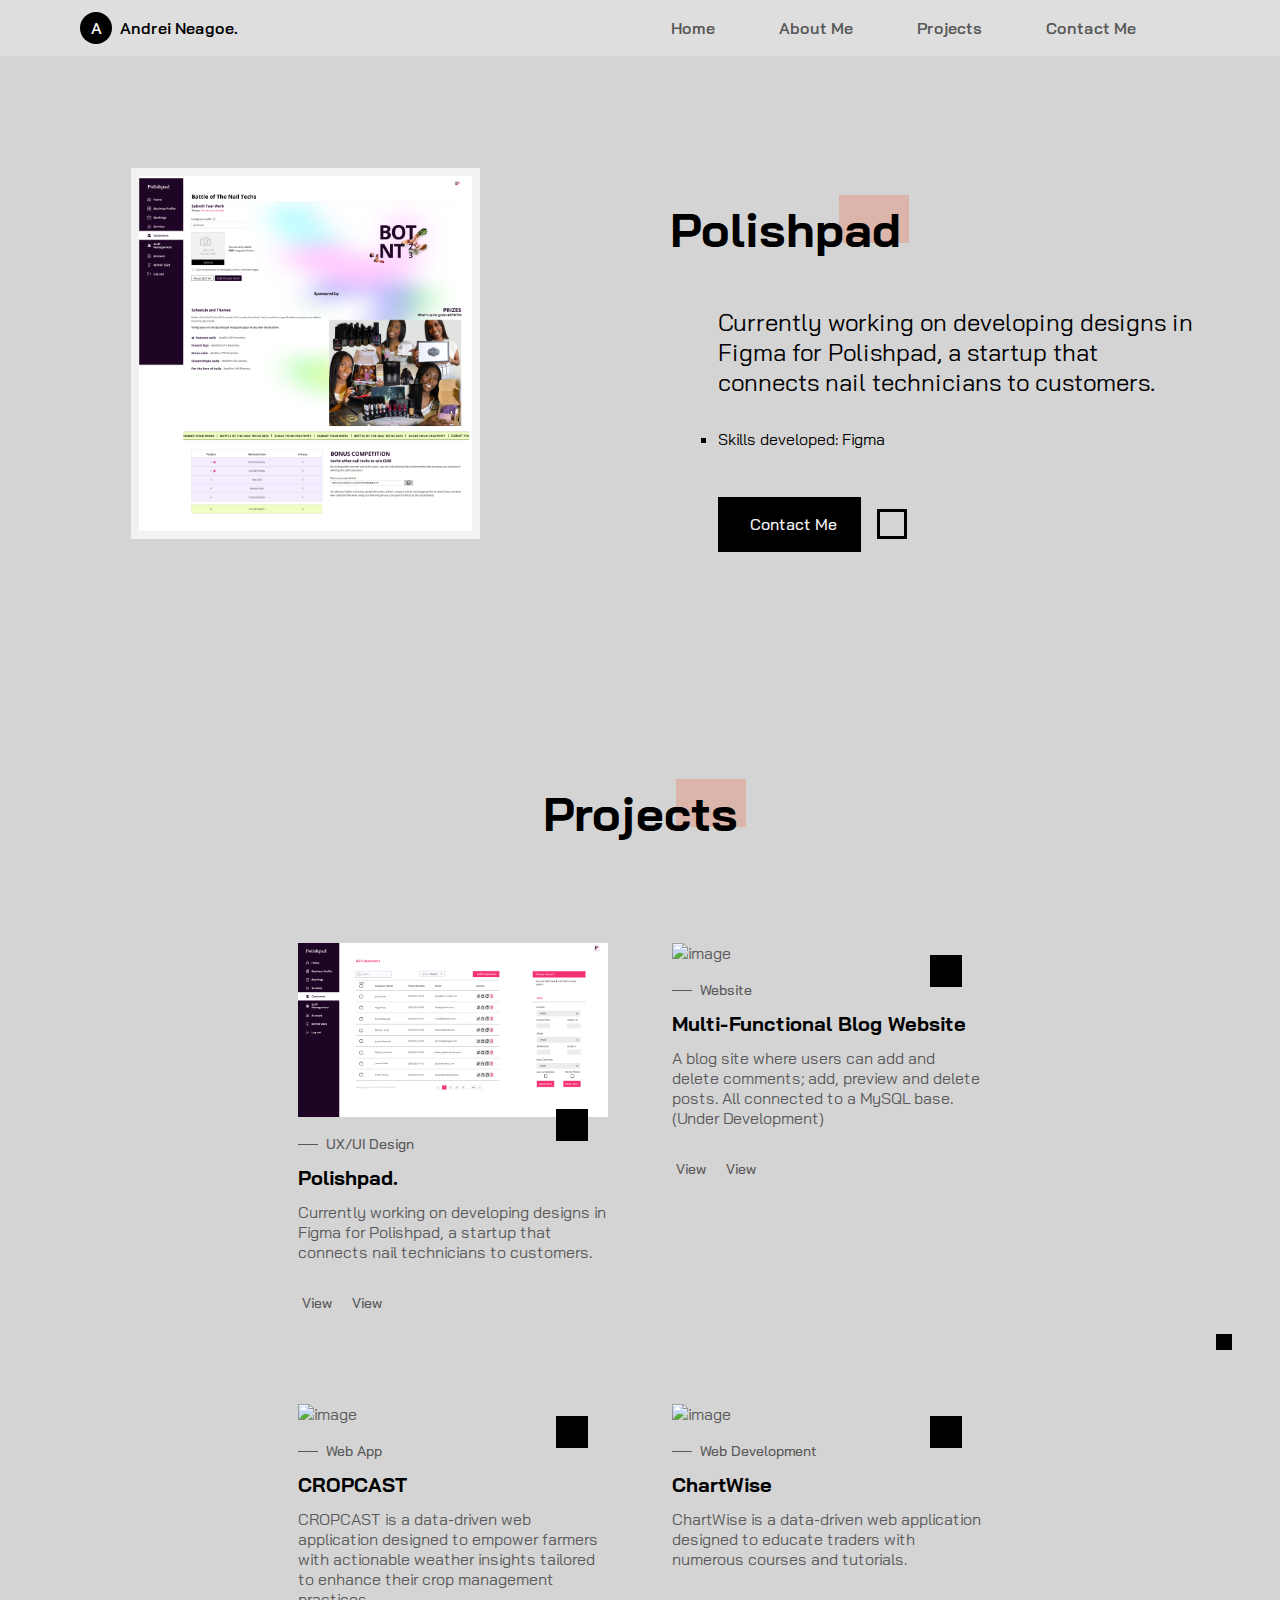
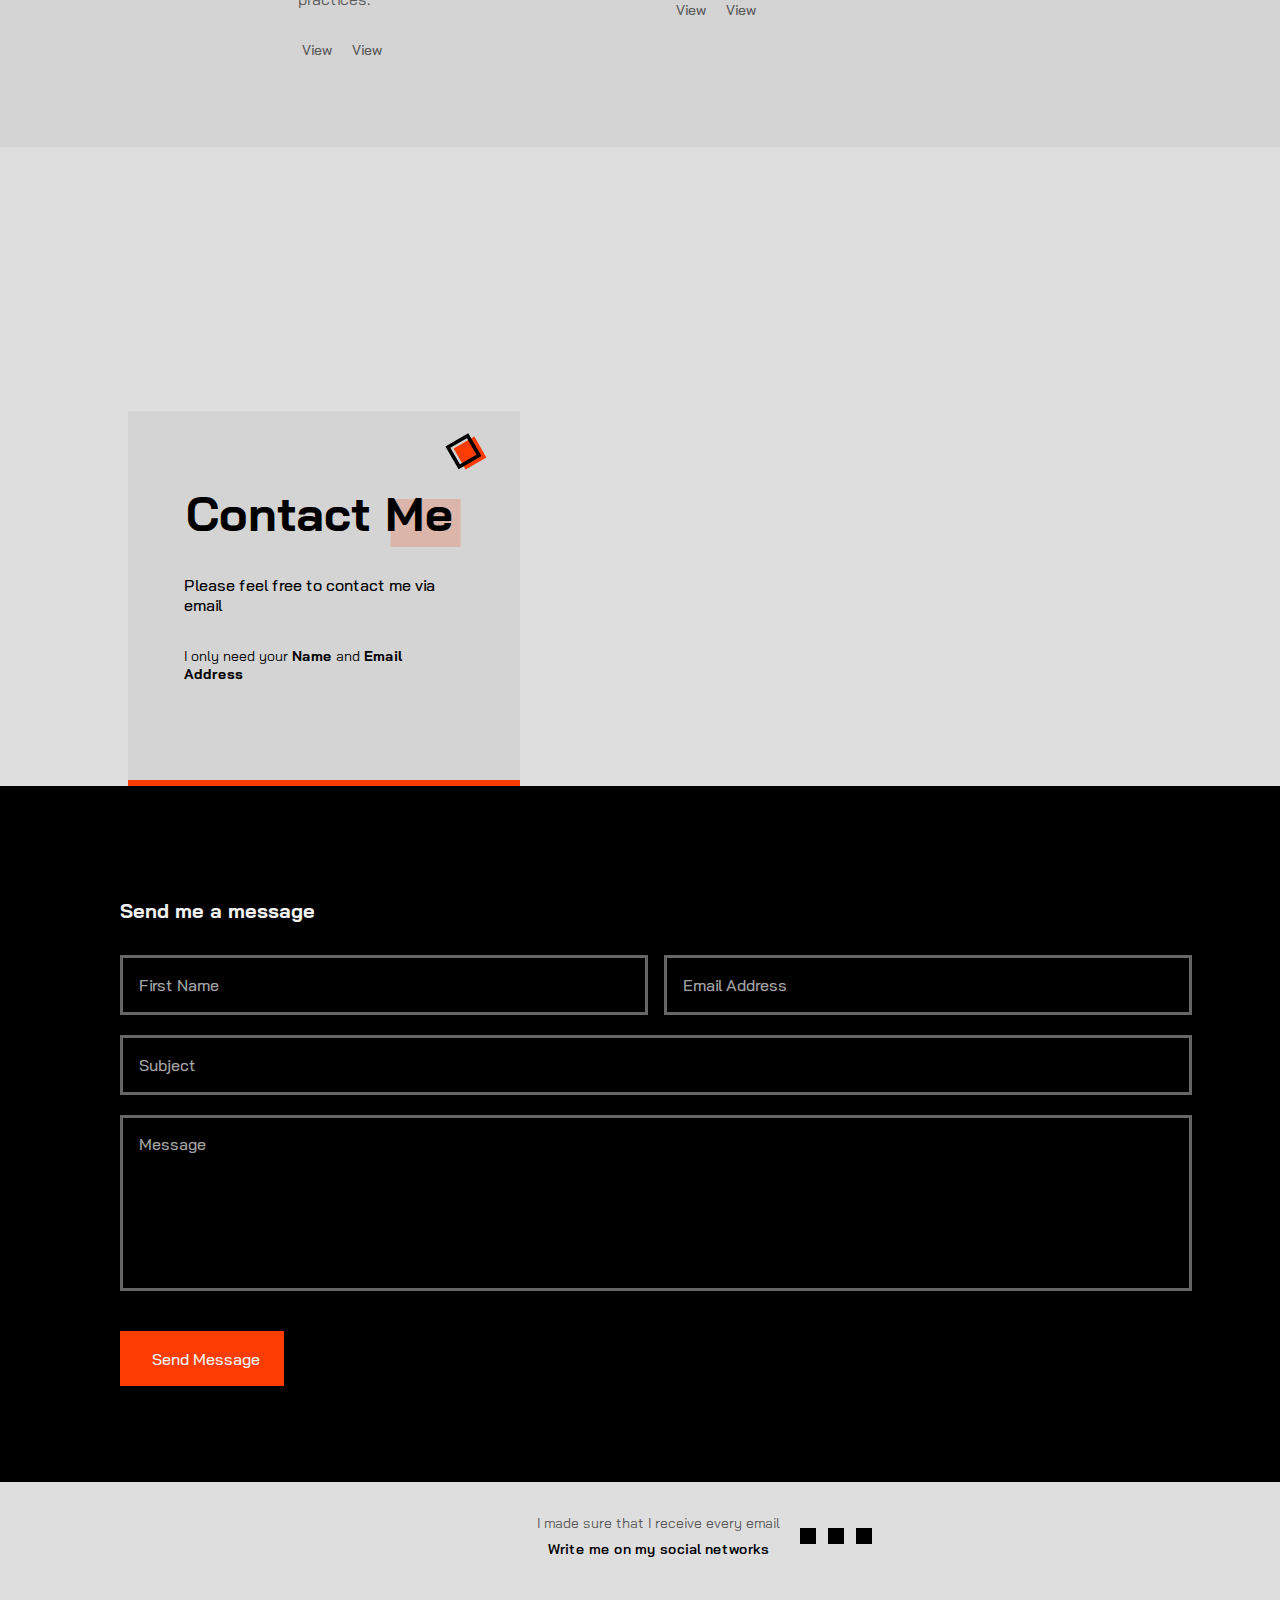
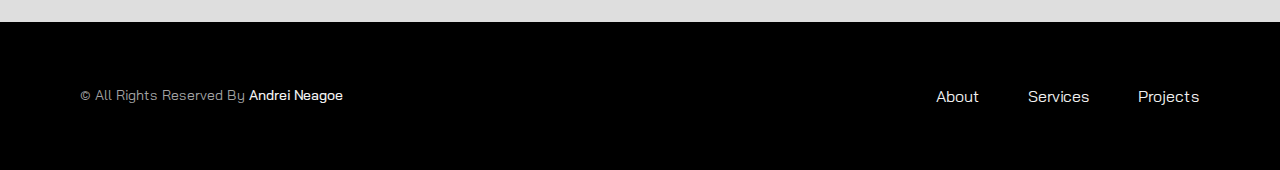
==== commit 8a33ba23: "." ====
--- a/project1.html
+++ b/project1.html
@@ -21,7 +21,7 @@
                 <h3 class="nav__name">Andrei</h3>
                 <ul class="nav__list">
                     <li class="nav__item">
-                        <a href="#home" class="nav__link">Home</a>
+                        <a href="index.html" class="nav__link">Home</a>
                     </li>
 
                     <li class="nav__item">
@@ -29,7 +29,7 @@
                     </li>
 
                     <li class="nav__item">
-                        <a href="#projects" class="nav__link">Projects</a>
+                        <a href="project1.html" class="nav__link">Projects</a>
                     </li>
 
                     <li class="nav__item">
@@ -99,7 +99,7 @@
                 <span>Projects</span>
             </h2>
 
-            <div class="projects__container container grid">
+        <div class="projects__container container grid">
                 <!-- Project 1 -->
                 <article class="projects__card">
                     <div class="projects__image">
@@ -135,7 +135,7 @@
                     <div class="projects__image">
                         <img src="project2.jpeg" alt="image" class="projects__img">
 
-                        <a href="#" class="projects__button button">
+                        <a href="project2.html" class="projects__button button">
                             <i class="ri-corner-right-up-line"></i>
                         </a>
                     </div>
@@ -147,7 +147,7 @@
                         <p class="projects__description">
                             A blog site where users can add and delete comments;
                             add, preview and delete posts. All connected to a 
-                            MySQL base. (My biggest project)
+                            MySQL base. (Under Development)
                         </p>
                     </div>
 
@@ -165,19 +165,19 @@
                 <!-- Project 3 -->
                 <article class="projects__card">
                     <div class="projects__image">
-                        <img src="project3.jpeg" alt="image" class="projects__img">
-
-                        <a href="#" class="projects__button button">
+                        <img src="project3.png" alt="image" class="projects__img">
+
+                        <a href="project3.html" class="projects__button button">
                             <i class="ri-corner-right-up-line"></i>
                         </a>
                     </div>
 
                     <div class="projects__content">
-                        <h3 class="projects__subtitle">Website</h3>
-                        <h2 class="projects__title">Working on it...</h2>
+                        <h3 class="projects__subtitle">Web App</h3>
+                        <h2 class="projects__title">CROPCAST</h2>
 
                         <p class="projects__description">
-                            Not fully developed.
+                            CROPCAST is a data-driven web application designed to empower farmers with actionable weather insights tailored to enhance their crop management practices.
                         </p>
                     </div>
 
@@ -191,9 +191,39 @@
                         </a>
                     </div>
                 </article>
-
-            </div>
-        </section>
+        
+                <!-- Project 4 -->
+            <article class="projects__card">
+            <div class="projects__image">
+                <img src="project4.png" alt="image" class="projects__img">
+
+                <a href="project4.html" class="projects__button button">
+                    <i class="ri-corner-right-up-line"></i>
+                </a>
+            </div>
+
+            <div class="projects__content">
+                <h3 class="projects__subtitle">Web Development</h3>
+                <h2 class="projects__title">ChartWise</h2>
+
+                <p class="projects__description">
+                    ChartWise is a data-driven web application designed to educate traders with numerous courses and tutorials.
+                </p>
+            </div>
+
+            <div class="projects__buttons">
+                <a href="https://github.com/andreineagoe23" target="_blank" class="projects__link">
+                    <i class="ri-github-line"></i> View
+                </a>
+
+                <a href="https://www.linkedin.com/in/andrei-neagoe-29a937256/" target="_blank" class="projects__link">
+                    <i class="ri-linkedin-box-line"></i> View
+                </a>
+            </div>
+            </article>
+        
+        </div>
+    </section>
 
         <!-- Contact Form -->
         <section class="contact section" id="contact">
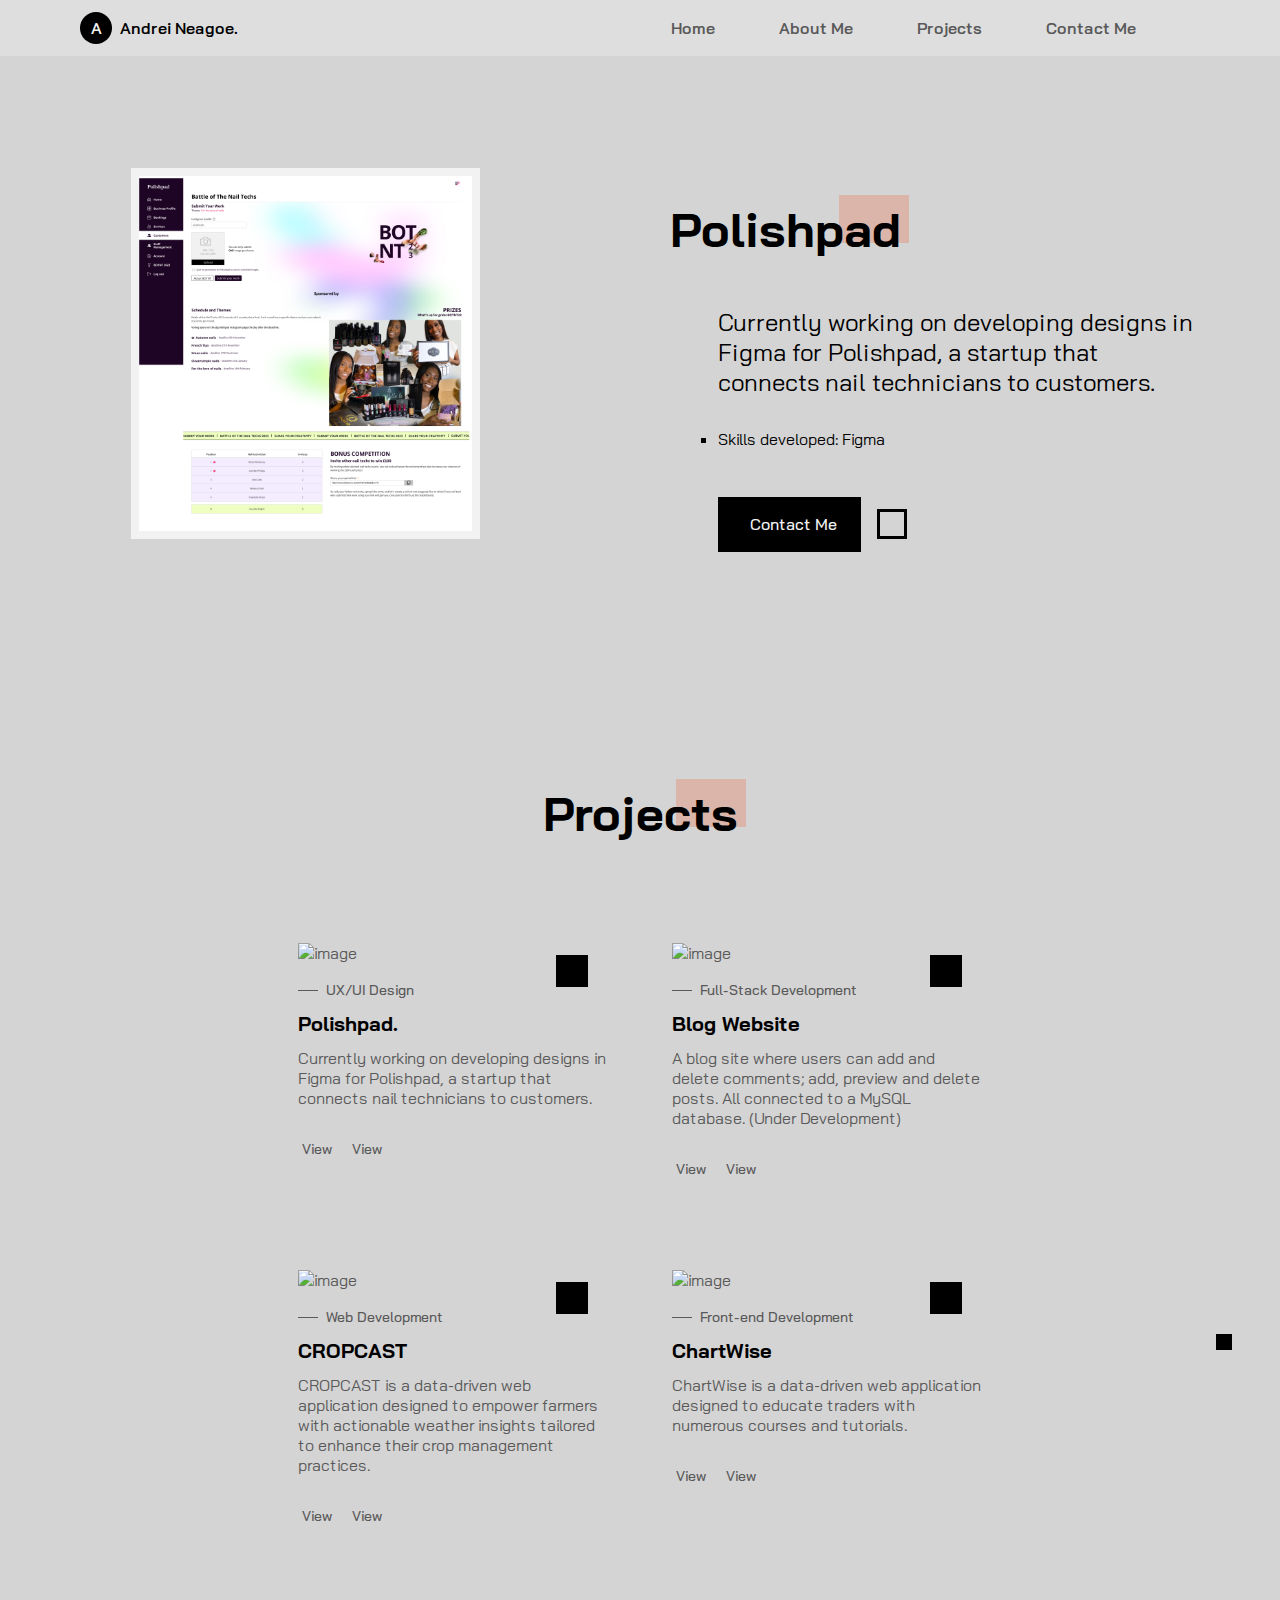
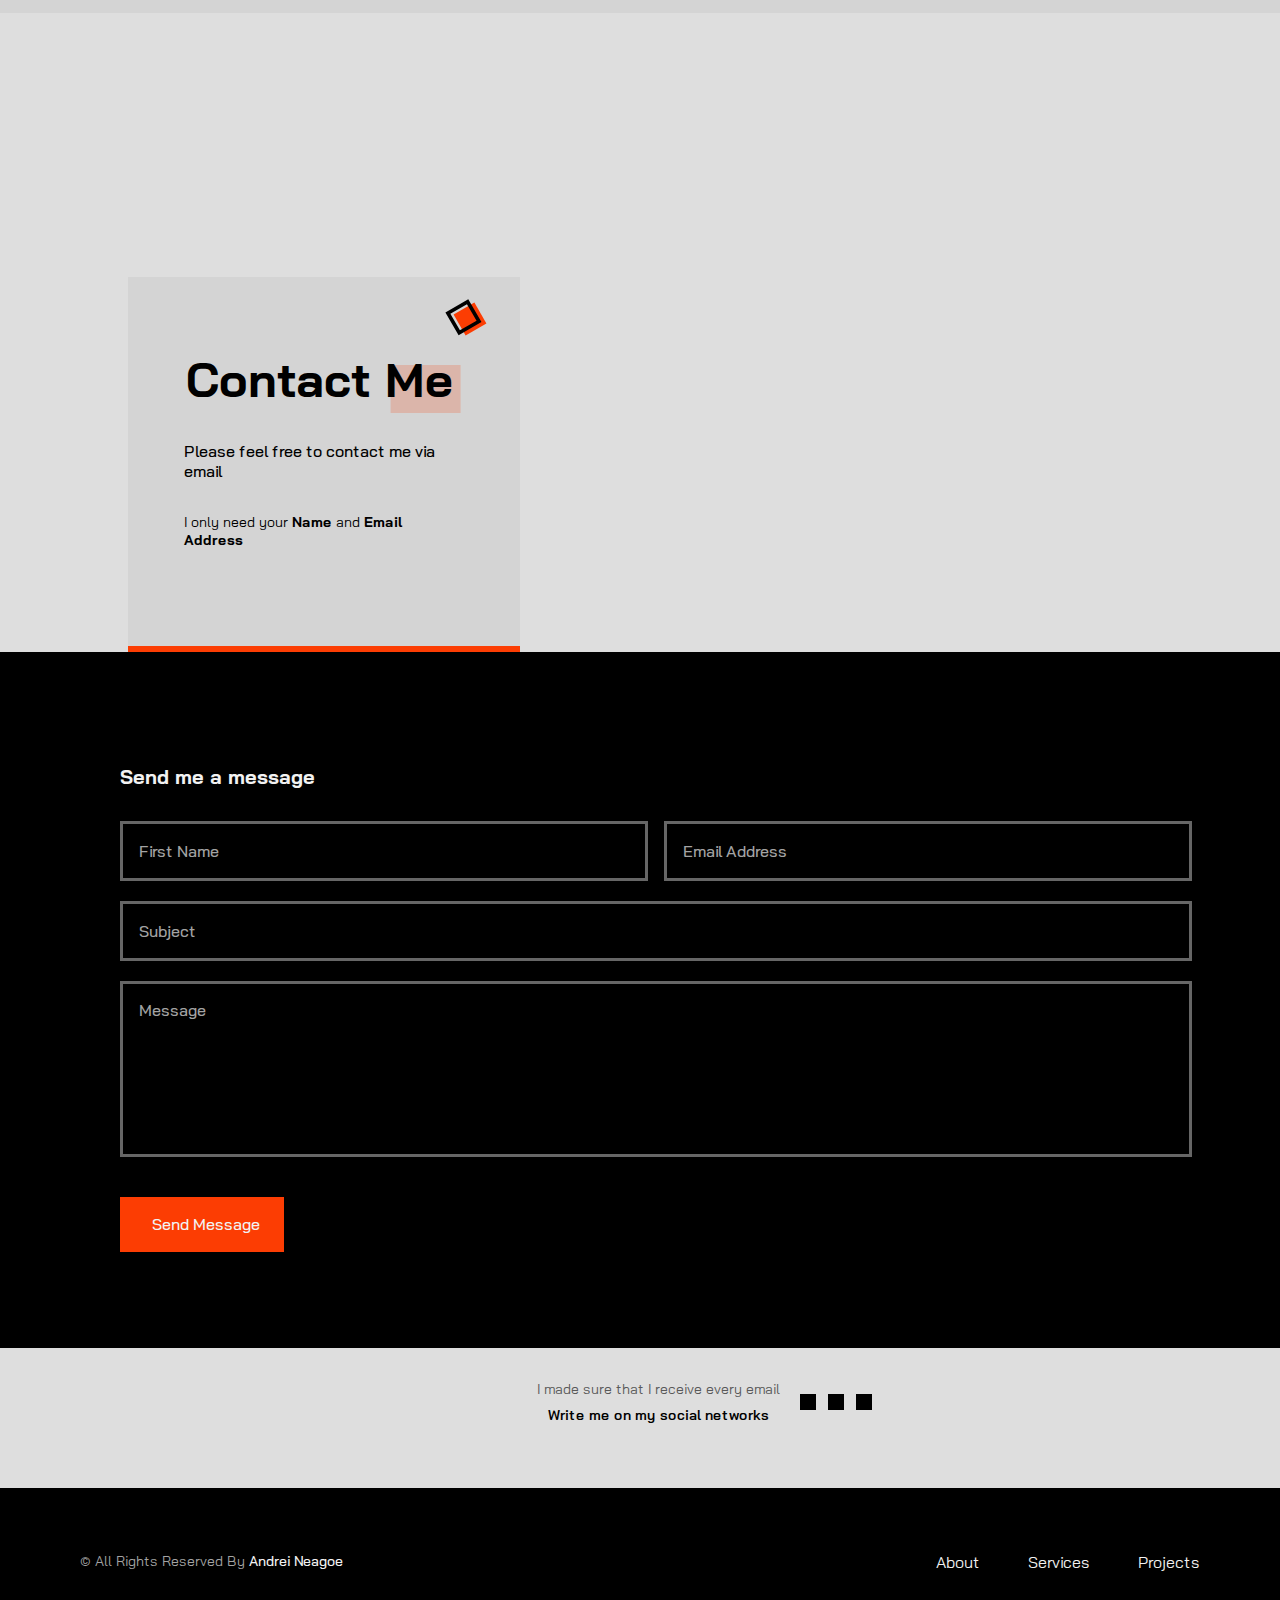
==== commit 775a64ce: "." ====
--- a/project1.html
+++ b/project1.html
@@ -1,15 +1,17 @@
 <!DOCTYPE html>
 <html lang="en">
-  <head>
+
+<head>
     <meta charset="UTF-8">
     <meta name="viewport" content="width=device-width, initial-scale=1">
     <meta http-equiv="X-UA-Compatible" content="ie=edge">
     <link rel="stylesheet" href="https://cdnjs.cloudflare.com/ajax/libs/remixicon/3.5.0/remixicon.css" crossorigin="">
     <link rel="stylesheet" href="styles.css">
     <title>Welcome to my portfolio!</title>
-  </head>
-  <body>
-	<!-- Header -->
+</head>
+
+<body>
+    <!-- Header -->
     <header class="header" id="header">
         <nav class="nav container">
             <a href="#" class="nav__logo">
@@ -55,262 +57,276 @@
         </nav>
     </header>
 
-            <!-- About Me -->
-            <section class="about section" id="about">
-                <div class="about__container container grid">
-                    
-                    <h2 class="section__title-1">
-                        <span>Polishpad</span> 
-                    </h2>
-    
-                    <div class="about__profile">
-                        <div class="about__image">
-                            <img src="Frame 1.jpg" alt="image" class="about__img">
-                            
-                        </div>
+    <!-- About Me -->
+    <section class="about section" id="about">
+        <div class="about__container container grid">
+
+            <h2 class="section__title-1">
+                <span>Polishpad</span>
+            </h2>
+
+            <div class="about__profile">
+                <div class="about__image">
+                    <img src="Frame 1.jpg" alt="image" class="about__img">
+
+                </div>
+            </div>
+            <div class="about__info">
+                <p class="about__description">
+                    Currently working on developing designs in Figma for Polishpad, a startup that connects nail
+                    technicians to customers.
+                </p>
+
+                <ul class="about__list">
+                    <li class="about__item">
+                        Skills developed: Figma
+                    </li>
+                </ul>
+
+                <div class="about__buttons">
+                    <a href="#contact" class="button">
+                        <i class="ri-contacts-book-2-line"></i> Contact Me
+                    </a>
+                    <a href="https://www.linkedin.com/in/andrei-neagoe-29a937256/" target="_blank"
+                        class="button__ghost">
+                        <i class="ri-linkedin-box-line"></i>
+                    </a>
+                </div>
+            </div>
+        </div>
+    </section>
+
+
+    <!-- Projects -->
+    <section class="projects section" id="projects">
+        <h2 class="section__title-1">
+            <span>Projects</span>
+        </h2>
+
+        <div class="projects__container container grid">
+            <!-- Project 1 -->
+            <article class="projects__card">
+                <div class="projects__image">
+                    <img src="img\polishpad6.jpg" alt="image" class="projects__img">
+
+                    <a href="project1.html" class="projects__button button">
+                        <i class="ri-corner-right-up-line"></i>
+                    </a>
+                </div>
+
+                <div class="projects__content">
+                    <h3 class="projects__subtitle">UX/UI Design</h3>
+                    <h2 class="projects__title">Polishpad.</h2>
+
+                    <p class="projects__description">
+                        Currently working on developing designs in Figma for Polishpad, a startup that connects nail
+                        technicians to customers.
+                    </p>
+                </div>
+
+                <div class="projects__buttons">
+                    <a href="https://github.com/andreineagoe23" target="_blank" class="projects__link">
+                        <i class="ri-github-line"></i> View
+                    </a>
+
+                    <a href="https://www.linkedin.com/in/andrei-neagoe-29a937256/" target="_blank"
+                        class="projects__link">
+                        <i class="ri-linkedin-box-line"></i> View
+                    </a>
+                </div>
+            </article>
+
+            <!-- Project 2 -->
+            <article class="projects__card">
+                <div class="projects__image">
+                    <img src="project2.jpeg" alt="image" class="projects__img">
+
+                    <a href="project2.html" class="projects__button button">
+                        <i class="ri-corner-right-up-line"></i>
+                    </a>
+                </div>
+
+                <div class="projects__content">
+                    <h3 class="projects__subtitle">Full-Stack Development</h3>
+                    <h2 class="projects__title">Blog Website</h2>
+
+                    <p class="projects__description">
+                        A blog site where users can add and delete comments;
+                        add, preview and delete posts. All connected to a
+                        MySQL database. (Under Development)
+                    </p>
+                </div>
+
+                <div class="projects__buttons">
+                    <a href="https://github.com/andreineagoe23" target="_blank" class="projects__link">
+                        <i class="ri-github-line"></i> View
+                    </a>
+
+                    <a href="https://www.linkedin.com/in/andrei-neagoe-29a937256/" target="_blank"
+                        class="projects__link">
+                        <i class="ri-linkedin-box-line"></i> View
+                    </a>
+                </div>
+            </article>
+
+            <!-- Project 3 -->
+            <article class="projects__card">
+                <div class="projects__image">
+                    <img src="project3.png" alt="image" class="projects__img">
+
+                    <a href="project3.html" class="projects__button button">
+                        <i class="ri-corner-right-up-line"></i>
+                    </a>
+                </div>
+
+                <div class="projects__content">
+                    <h3 class="projects__subtitle">Web Development</h3>
+                    <h2 class="projects__title">CROPCAST</h2>
+
+                    <p class="projects__description">
+                        CROPCAST is a data-driven web application designed to empower farmers with actionable weather
+                        insights tailored to enhance their crop management practices.
+                    </p>
+                </div>
+
+                <div class="projects__buttons">
+                    <a href="https://github.com/andreineagoe23" target="_blank" class="projects__link">
+                        <i class="ri-github-line"></i> View
+                    </a>
+
+                    <a href="https://www.linkedin.com/in/andrei-neagoe-29a937256/" target="_blank"
+                        class="projects__link">
+                        <i class="ri-linkedin-box-line"></i> View
+                    </a>
+                </div>
+            </article>
+
+            <!-- Project 4 -->
+            <article class="projects__card">
+                <div class="projects__image">
+                    <img src="project2.jpeg" alt="image" class="projects__img">
+
+                    <a href="project4.html" class="projects__button button">
+                        <i class="ri-corner-right-up-line"></i>
+                    </a>
+                </div>
+
+                <div class="projects__content">
+                    <h3 class="projects__subtitle">Front-end Development</h3>
+                    <h2 class="projects__title">ChartWise</h2>
+
+                    <p class="projects__description">
+                        ChartWise is a data-driven web application designed to educate traders with numerous courses and
+                        tutorials.
+                    </p>
+                </div>
+
+                <div class="projects__buttons">
+                    <a href="https://github.com/andreineagoe23" target="_blank" class="projects__link">
+                        <i class="ri-github-line"></i> View
+                    </a>
+
+                    <a href="https://www.linkedin.com/in/andrei-neagoe-29a937256/" target="_blank"
+                        class="projects__link">
+                        <i class="ri-linkedin-box-line"></i> View
+                    </a>
+                </div>
+            </article>
+
+        </div>
+    </section>
+
+    <!-- Contact Form -->
+    <section class="contact section" id="contact">
+        <div class="contact__container grid"></div>
+        <div class="contact__data">
+            <h2 class="section__title-2">
+                <span>Contact Me</span>
+            </h2>
+
+            <p class="contact__description-1">
+                Please feel free to contact me via email
+            </p>
+
+            <p class="contact__description-2">
+                I only need your <b>Name</b> and <b>Email Address</b>
+            </p>
+
+            <div class="geometric-box"></div>
+        </div>
+
+        <div class="contact__mail">
+            <h2 class="contact__title">
+                Send me a message
+            </h2>
+
+            <form action="" class="contact__form" id="contact-form">
+                <div class="contact__group">
+
+                    <div class="contact__box">
+                        <input type="text" name="user_name" class="contact__input" id="name" required
+                            placeholder="First Name">
+                        <label for="name" class="contact__label">First Name</label>
                     </div>
-                    <div class="about__info">
-                        <p class="about__description">
-                            Currently working on developing designs in Figma for Polishpad, a startup that connects nail technicians to customers.
-                        </p>
-    
-                        <ul class="about__list">
-                            <li class="about__item">
-                                Skills developed: Figma
-                            </li>
-                        </ul>
-    
-                        <div class="about__buttons">
-                            <a href="#contact" class="button">
-                                <i class="ri-contacts-book-2-line"></i> Contact Me
-                            </a>
-                            <a href="https://www.linkedin.com/in/andrei-neagoe-29a937256/" target="_blank" class="button__ghost">
-                                <i class="ri-linkedin-box-line"></i>
-                            </a>
-                        </div>
+
+                    <div class="contact__box">
+                        <input type="email" name="user_email" class="contact__input" id="email" required
+                            placeholder="Email Address">
+                        <label for="email" class="contact__label">Email Address</label>
                     </div>
                 </div>
-            </section>
-
-
-        <!-- Projects -->
-        <section class="projects section" id="projects">
-            <h2 class="section__title-1">
-                <span>Projects</span>
-            </h2>
-
-        <div class="projects__container container grid">
-                <!-- Project 1 -->
-                <article class="projects__card">
-                    <div class="projects__image">
-                        <img src="Customers.jpg" alt="image" class="projects__img">
-
-                        <a href="project1.html" target="_blank" class="projects__button button">
-                            <i class="ri-corner-right-up-line"></i>
-                        </a>
-                    </div>
-
-                    <div class="projects__content">
-                        <h3 class="projects__subtitle">UX/UI Design</h3>
-                        <h2 class="projects__title">Polishpad.</h2>
-
-                        <p class="projects__description">
-                            Currently working on developing designs in Figma for Polishpad, a startup that connects nail technicians to customers.
-                        </p>
-                    </div>
-
-                    <div class="projects__buttons">
-                        <a href="https://github.com/andreineagoe23" target="_blank" class="projects__link">
-                            <i class="ri-github-line"></i> View
-                        </a>
-
-                        <a href="https://www.linkedin.com/in/andrei-neagoe-29a937256/" target="_blank" class="projects__link">
-                            <i class="ri-linkedin-box-line"></i> View
-                        </a>
-                    </div>
-                </article>
-
-                <!-- Project 2 -->
-                <article class="projects__card">
-                    <div class="projects__image">
-                        <img src="project2.jpeg" alt="image" class="projects__img">
-
-                        <a href="project2.html" class="projects__button button">
-                            <i class="ri-corner-right-up-line"></i>
-                        </a>
-                    </div>
-
-                    <div class="projects__content">
-                        <h3 class="projects__subtitle">Website</h3>
-                        <h2 class="projects__title">Multi-Functional Blog Website</h2>
-
-                        <p class="projects__description">
-                            A blog site where users can add and delete comments;
-                            add, preview and delete posts. All connected to a 
-                            MySQL base. (Under Development)
-                        </p>
-                    </div>
-
-                    <div class="projects__buttons">
-                        <a href="https://github.com/andreineagoe23" target="_blank" class="projects__link">
-                            <i class="ri-github-line"></i> View
-                        </a>
-
-                        <a href="https://www.linkedin.com/in/andrei-neagoe-29a937256/" target="_blank" class="projects__link">
-                            <i class="ri-linkedin-box-line"></i> View
-                        </a>
-                    </div>
-                </article>
-
-                <!-- Project 3 -->
-                <article class="projects__card">
-                    <div class="projects__image">
-                        <img src="project3.png" alt="image" class="projects__img">
-
-                        <a href="project3.html" class="projects__button button">
-                            <i class="ri-corner-right-up-line"></i>
-                        </a>
-                    </div>
-
-                    <div class="projects__content">
-                        <h3 class="projects__subtitle">Web App</h3>
-                        <h2 class="projects__title">CROPCAST</h2>
-
-                        <p class="projects__description">
-                            CROPCAST is a data-driven web application designed to empower farmers with actionable weather insights tailored to enhance their crop management practices.
-                        </p>
-                    </div>
-
-                    <div class="projects__buttons">
-                        <a href="https://github.com/andreineagoe23" target="_blank" class="projects__link">
-                            <i class="ri-github-line"></i> View
-                        </a>
-
-                        <a href="https://www.linkedin.com/in/andrei-neagoe-29a937256/" target="_blank" class="projects__link">
-                            <i class="ri-linkedin-box-line"></i> View
-                        </a>
-                    </div>
-                </article>
-        
-                <!-- Project 4 -->
-            <article class="projects__card">
-            <div class="projects__image">
-                <img src="project4.png" alt="image" class="projects__img">
-
-                <a href="project4.html" class="projects__button button">
-                    <i class="ri-corner-right-up-line"></i>
-                </a>
-            </div>
-
-            <div class="projects__content">
-                <h3 class="projects__subtitle">Web Development</h3>
-                <h2 class="projects__title">ChartWise</h2>
-
-                <p class="projects__description">
-                    ChartWise is a data-driven web application designed to educate traders with numerous courses and tutorials.
-                </p>
-            </div>
-
-            <div class="projects__buttons">
-                <a href="https://github.com/andreineagoe23" target="_blank" class="projects__link">
-                    <i class="ri-github-line"></i> View
-                </a>
-
-                <a href="https://www.linkedin.com/in/andrei-neagoe-29a937256/" target="_blank" class="projects__link">
-                    <i class="ri-linkedin-box-line"></i> View
-                </a>
-            </div>
-            </article>
-        
+
+                <div class="contact__box">
+                    <input type="text" name="user_subject" class="contact__input" id="subject" required
+                        placeholder="Subject">
+                    <label for="subject" class="contact__label">Subject</label>
+                </div>
+
+                <div class="contact__box contact__area">
+                    <textarea name="user_message" id="message" class="contact__input" required
+                        placeholder="Message"></textarea>
+                    <label for="message" class="contact__label">Message</label>
+                </div>
+
+                <p class="contact__message" id="contact-message"></p>
+
+                <button type="submit" class="contact__button button">
+                    <i class="ri-mail-send-line"></i> Send Message
+                </button>
+            </form>
+        </div>
+
+        <div class="contact__social">
+            <img src="curved-arrow.svg" alt="" class="contact__social-arrow">
+
+            <div class="contact__social-data">
+                <div>
+                    <p class="contact__social-description-1">
+                        I made sure that I receive every email
+                    </p>
+                    <p class="contact__social-description-2">
+                        Write me on my social networks
+                    </p>
+                </div>
+
+                <div class="contact__social-links">
+                    <a href="https://www.instagram.com/andreineagoe23" target="_blank" class="contact__social-link">
+                        <i class="ri-instagram-line"></i>
+                    </a>
+
+                    <a href="https://www.linkedin.com/in/andrei-neagoe-29a937256/" target="_blank"
+                        class="contact__social-link">
+                        <i class="ri-linkedin-box-line"></i>
+                    </a>
+
+                    <a href="https://github.com/andreineagoe23" target="_blank" class="contact__social-link">
+                        <i class="ri-github-line"></i>
+                    </a>
+                </div>
+
+            </div>
         </div>
     </section>
-
-        <!-- Contact Form -->
-        <section class="contact section" id="contact">
-            <div class="contact__container grid"></div>
-            <div class="contact__data">
-                <h2 class="section__title-2">
-                    <span>Contact Me</span>
-                </h2>
-
-                <p class="contact__description-1">
-                    Please feel free to contact me via email
-                </p>
-
-                <p class="contact__description-2">
-                    I only need your <b>Name</b> and <b>Email Address</b>
-                </p>
-
-                <div class="geometric-box"></div>
-            </div>
-
-            <div class="contact__mail">
-                <h2 class="contact__title">
-                    Send me a message 
-                </h2>
-
-                <form action="" class="contact__form" id="contact-form">
-                    <div class="contact__group">
-                        
-                        <div class="contact__box">
-                            <input type="text" name="user_name" class="contact__input" id="name" required placeholder="First Name">
-                            <label for="name" class="contact__label">First Name</label>
-                        </div>
-
-                        <div class="contact__box">
-                            <input type="email" name="user_email" class="contact__input" id="email" required placeholder="Email Address">
-                            <label for="email" class="contact__label">Email Address</label>
-                        </div>
-                    </div>
-                    
-                    <div class="contact__box">
-                        <input type="text" name="user_subject" class="contact__input" id="subject" required placeholder="Subject">
-                        <label for="subject" class="contact__label">Subject</label>
-                    </div>
-
-                    <div class="contact__box contact__area">
-                        <textarea name="user_message" id="message" class="contact__input" required placeholder="Message"></textarea>
-                        <label for="message" class="contact__label">Message</label>
-                    </div>
-
-                    <p class="contact__message" id="contact-message"></p>
-                   
-                    <button type="submit" class="contact__button button">
-                        <i class="ri-mail-send-line"></i> Send Message
-                    </button>
-                </form>
-            </div>
-
-            <div class="contact__social">
-                <img src="curved-arrow.svg" alt="" class="contact__social-arrow">
-
-                <div class="contact__social-data">
-                    <div>
-                        <p class="contact__social-description-1">
-                            I made sure that I receive every email
-                        </p>
-                        <p class="contact__social-description-2">
-                            Write me on my social networks
-                        </p>
-                    </div>
-
-                    <div class="contact__social-links">
-                        <a href="https://www.instagram.com/andreineagoe23" target="_blank" class="contact__social-link">
-                            <i class="ri-instagram-line"></i>
-                        </a>
-
-                        <a href="https://www.linkedin.com/in/andrei-neagoe-29a937256/" target="_blank" class="contact__social-link">
-                            <i class="ri-linkedin-box-line"></i>
-                        </a>
-                        
-                        <a href="https://github.com/andreineagoe23" target="_blank" class="contact__social-link">
-                            <i class="ri-github-line"></i>
-                        </a>
-                    </div>
-
-                </div>
-            </div>
-        </section> 
 
     </main>
 
@@ -332,8 +348,8 @@
             </ul>
 
             <span class="footer__copy">
-               &#169; All Rights Reserved By 
-               <a href="">Andrei Neagoe</a>
+                &#169; All Rights Reserved By
+                <a href="">Andrei Neagoe</a>
             </span>
         </div>
     </footer>
@@ -346,12 +362,13 @@
 
     <!-- Scroll Js -->
     <script src="scrollreveal.min.js"></script>
-    
+
     <!-- Email Js -->
     <script src="https://cdn.jsdelivr.net/npm/@emailjs/browser@3/dist/email.min.js"></script>
 
     <!-- Main Js -->
     <script src="main.js"></script>
 
-  </body>
+</body>
+
 </html>